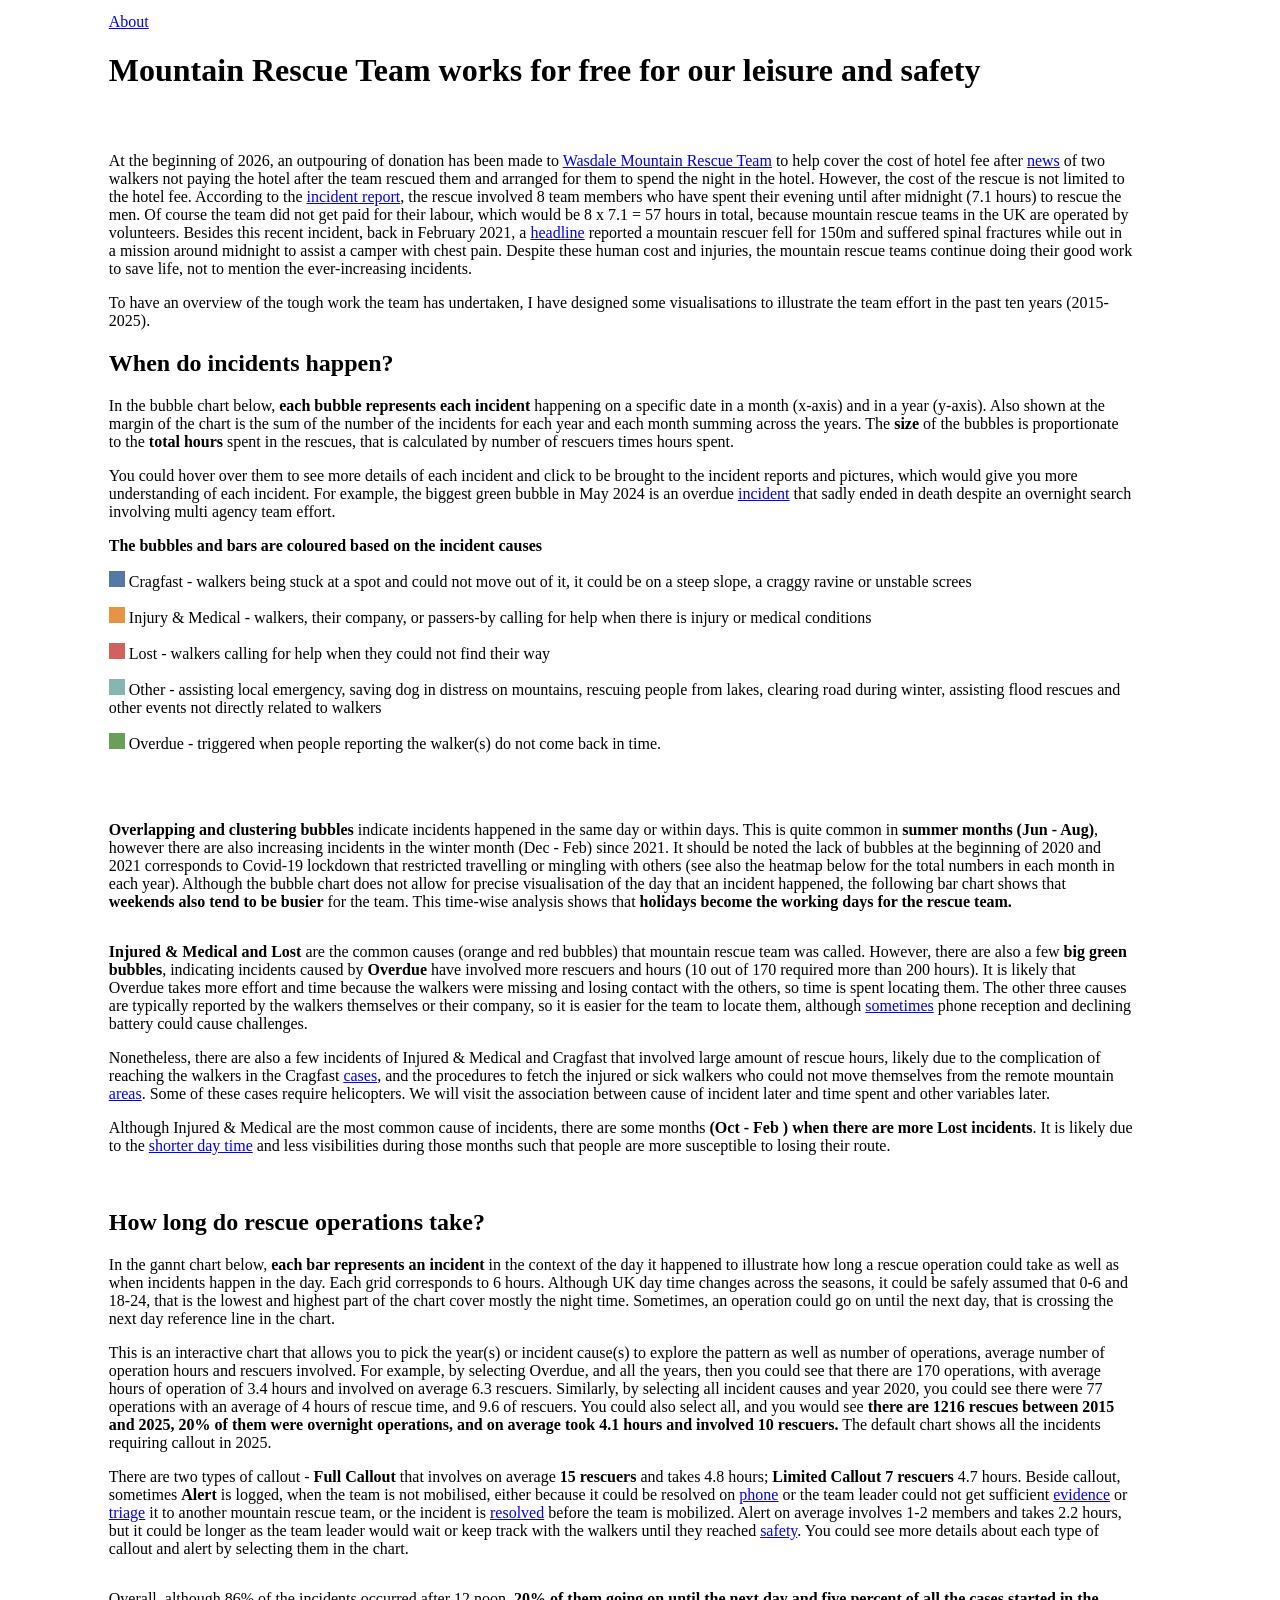
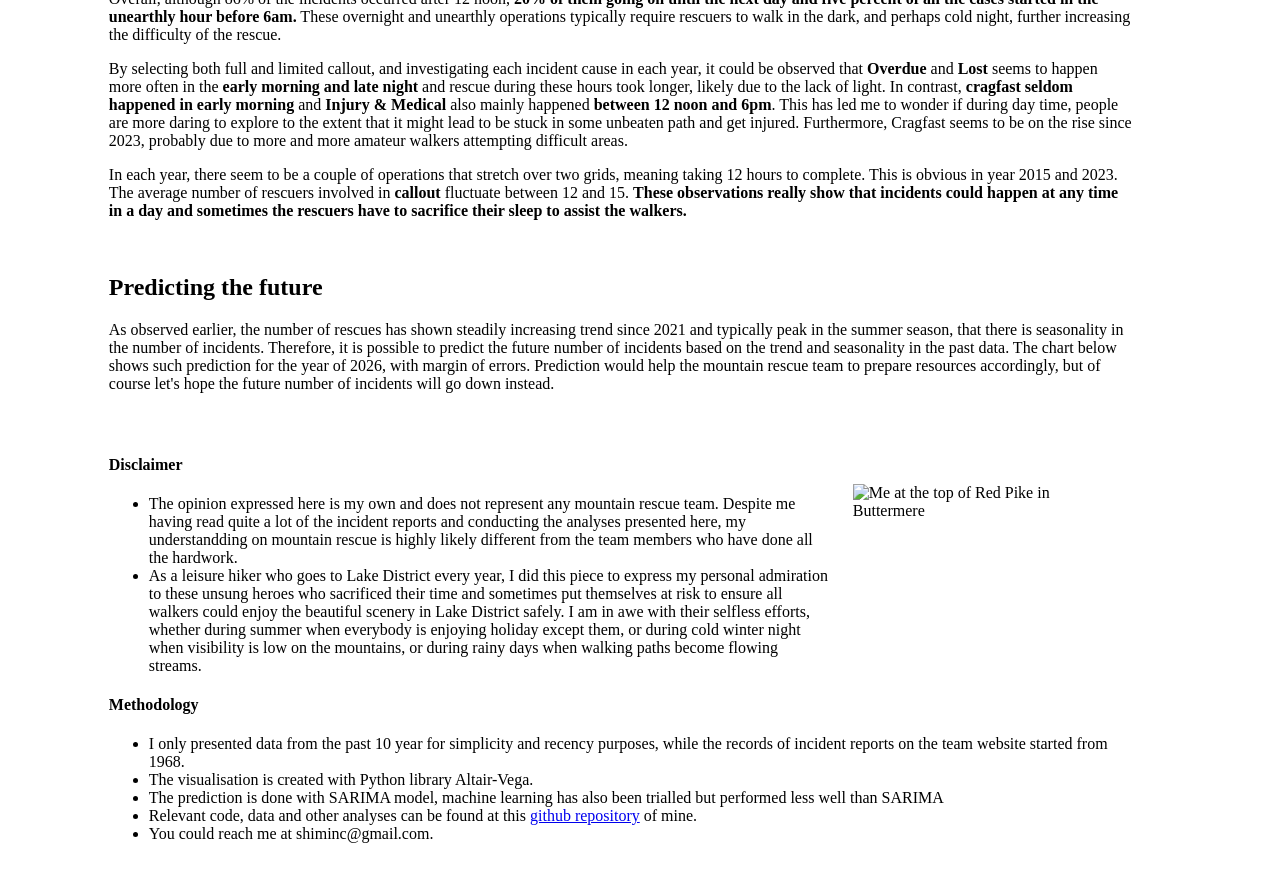
==== mountain_rescue.html @ 8c4cb389 "move projects to parents" ====
<!DOCTYPE html>
<html>
<head>
    
    <meta http-equiv="content-type" content="text/html; charset=UTF-8" />
    <meta name="viewport" content="width=device-width,
    initial-scale=1.0, maximum-scale=1.0, user-scalable=no" />
    <meta name="title" content= "Mountain Rescue">
    <meta name="description" content="Wasdale Mountain Rescue Incident Analysis">
    <meta name="author" content="Shi Min Chua">


    <meta property="og:title" content="Mountain Rescue">
    <meta property="og:type" content="website">
    <meta property='og:image' content='https://raw.githubusercontent.com/Shiminc/mountain_rescue/main/charts/gantt.png'>
    <meta property="og:url" content="https://mountain-rescue.netlify.app/">
    <meta property="og:description" content="Interactive visualisation of Mountain Rescue Team in Lake District"> 
    <meta property="og:locale" content="en_UK">
    <base target="_blank">

    <!-- <link rel="stylesheet" href="styles.css"> -->

       <script>
            L_NO_TOUCH = false;
            L_DISABLE_3D = false;


        </script>


    <script src="https://cdnjs.cloudflare.com/ajax/libs/d3/3.5.5/d3.min.js"></script>
    <!-- Import Vega & Vega-Lite (does not have to be from CDN) -->
    <script src="https://cdn.jsdelivr.net/npm/vega@5"></script>
    <script src="https://cdn.jsdelivr.net/npm/vega-lite@5"></script>
    <!-- Import vega-embed -->
    <script src="https://cdn.jsdelivr.net/npm/vega-embed@6"></script>
    <link rel="stylesheet" href="./css/logo.css">
    <link rel="stylesheet" href="./css/mountain_rescue.css">

  
</head>

  <body>

 
    
    
    <header>
    <div class = "grid-nav-container">
        <div class = 'grid-logo' id ='logo' ></div>
        <!-- <div class = 'grid-space'></div> -->
        <div class = 'grid-about'><a href='about.html'>About</a></div>

    </div>
    <h1>Mountain Rescue Team works for free for our leisure and safety</h1>

    </header>

    <main>


        <p> At the beginning of 2026, an outpouring of donation has been made to <a href="https://www.wmrt.org.uk/", target="_blank">Wasdale Mountain Rescue Team</a> to help cover the cost of hotel fee after <a href="https://www.bbc.co.uk/news/articles/c9vx0jrnmejo#:~:text=Wasdale%20Mountain%20Rescue%20Team%20said,29%20December%2C%20in%20%22treacherous%22%20conditions.", target="_blank">news</a> of two walkers not paying the hotel after the team rescued them and arranged for them to spend the night in the hotel. 
            However, the cost of the rescue is not limited to the hotel fee.           
            According to the <a href="https://www.wmrt.org.uk/incidents/corridor-route-scafell-pike-mon-29th-dec-2025/", target="_blank">incident report</a>, the rescue
            involved 8 team members who have spent their evening until after midnight (7.1 hours) to rescue the men. Of course the team did not get paid for their labour, which would be 8 x 7.1 = 57 hours in total, because mountain rescue teams in the UK are operated by volunteers. 
            Besides this recent incident, back in February 2021, a <a href="https://www.bbc.co.uk/news/uk-england-cumbria-55978537", target="_blank">headline</a> reported a mountain rescuer fell for 150m and suffered spinal fractures while out in a mission around midnight to assist a camper with chest pain.
            <!-- This incident actually happened during Covid-19 lockdown when people were supposed not to mingle outside their bubbles.  -->
            Despite these human cost and injuries, the mountain rescue teams continue doing their good work to save life, not to mention the ever-increasing incidents.

        <p>To have an overview of the tough work the team has undertaken, I have designed some visualisations to illustrate the team effort in the past ten years (2015-2025). </p>

        <h2>When do incidents happen?</h2>
        <p> In the bubble chart below, <b>each bubble represents each incident</b> happening on a specific date in a month (x-axis) and in a year (y-axis). Also shown at the margin of the chart is the sum of the number of the incidents for each year and each month summing across the years. The <b>size</b> of the bubbles is proportionate to the <b>total hours</b> spent in the rescues, that is calculated by number of rescuers times hours spent. </p>
        <p> You could hover over them to see more details of each incident and click to be brought to the incident reports and pictures, which would give you more understanding of each incident. For example, the biggest green bubble in May 2024 is an overdue <a href="https://www.wmrt.org.uk/incidents/scafell-pike-thu-9th-may-2024/">incident</a> that sadly ended in death despite an overnight search involving multi agency team effort. </p>
        <p><b> The bubbles and bars are coloured based on the incident causes</b></p>
        <p><div class = "square" style=" background-color: #5778a4"></div> Cragfast - walkers being stuck at a spot and could not move out of it, it could be on a steep slope, a craggy ravine or unstable screes</p>
        <p><div class = "square" style="background-color: #e49444;"></div> Injury & Medical - walkers, their company, or passers-by calling for help when there is injury or medical conditions </p>
        <p><div class = "square" style="background-color: #d1615d;"></div> Lost - walkers calling for help when they could not find their way</p>
        <p><div class = "square" style="background-color: #85b6b2;"></div> Other - assisting local emergency, saving dog in distress on mountains, rescuing people from lakes, clearing road during winter, assisting flood rescues and other events not directly related to walkers</p>
        <p><div class = "square" style="background-color: #6a9f58;"></div> Overdue - triggered when people reporting the walker(s) do not come back in time.</p>
      
        <br>
        <div class="chartholder">
            <div id="bubble"></div>
        </div>
        <br>
        <p><b>Overlapping and clustering bubbles</b> indicate incidents happened in the same day or within days. This is quite common in <b>summer months (Jun - Aug)</b>, however there are also increasing incidents in the winter month (Dec - Feb) since 2021. It should be noted the lack of bubbles at the beginning of 2020 and 2021 corresponds to Covid-19 lockdown that restricted travelling or mingling with others (see also the heatmap below for the total numbers in each month in each year). Although the bubble chart does not allow for precise visualisation of the day that an incident happened, the following bar chart shows that <b>weekends also tend to be busier</b> for the team. This time-wise analysis shows that <b>holidays become the working days for the rescue team.</b> </p>
        <div class="chartholder">
            <div id="week"></div>
        </div>
        <p><b>Injured & Medical and Lost</b> are the common causes (orange and red bubbles) that mountain rescue team was called. However, there are also a few <b>big green bubbles</b>, indicating incidents caused by <b>Overdue</b> have involved more rescuers and hours (10 out of 170 required more than 200 hours). It is likely that Overdue takes more effort and time because the walkers were missing and losing contact with the others, so time is spent locating them. The other three causes are typically reported by the walkers themselves or their company, so it is easier for the team to locate them, although <a href="https://www.wmrt.org.uk/incidents/scafell-pike-mon-20th-feb-2023/">sometimes</a> phone reception and declining battery could cause challenges. </p>
        <p> Nonetheless, there are also a few incidents of Injured & Medical and Cragfast that involved large amount of rescue hours, likely due to the complication of reaching the walkers in the Cragfast <a href="https://www.wmrt.org.uk/incidents/wastwater-screes-mon-15th-jul-2019/">cases</a>, and the procedures to fetch the injured or sick walkers who could not move themselves from the remote mountain <a href="https://www.wmrt.org.uk/incidents/corridor-route-scafell-pike-mon-7th-apr-2025/">areas</a>. Some of these cases require helicopters. We will visit the association between cause of incident later and time spent and other variables later.</p>
        <p> Although Injured & Medical are the most common cause of incidents, there are some months <b>(Oct - Feb ) when there are more Lost incidents</b>. It is likely due to the <a href="https://www.wmrt.org.uk/incidents/high-scarth-crag-eskdale-sun-24th-jan-2016/">shorter day time</a> and less visibilities during those months such that people are more susceptible to losing their route. </p>

        <br>

        <h2>How long do rescue operations take?</h2>
        <p>In the gannt chart below, <b>each bar represents an incident</b> in the context of the day it happened to illustrate how long a rescue operation could take as well as when incidents happen in the day. 
          Each grid corresponds to 6 hours. Although UK day time changes across the seasons, it could be safely assumed that 0-6 and 18-24, that is the lowest and highest part of the chart cover mostly the night time. Sometimes, an operation could go on until the next day, that is crossing the next day reference line in the chart. </p>
          <p>This is an interactive chart that allows you to pick the year(s) or incident cause(s) to explore the pattern as well as number of operations, average number of operation hours and rescuers involved. 
          For example, by selecting Overdue, and all the years, then you could see that there are 170 operations, with average hours of operation of 3.4 hours and involved on average 6.3 rescuers. Similarly, by selecting all incident causes and year 2020, you could see there were 77 operations with an average of 4 hours of rescue time, and 9.6 of rescuers. 
          You could also select all, and you would see <b>there are 1216 rescues between 2015 and 2025, 20% of them were overnight operations, and on average took 4.1 hours and involved 10 rescuers.</b>
          The default chart shows all the incidents requiring callout in 2025.</p>
        <p> There are two types of callout - <b>Full Callout</b> that involves on average <b>15 rescuers</b> and takes 4.8 hours; <b>Limited Callout 7 rescuers</b> 4.7 hours. Beside callout, sometimes <b>Alert</b> is logged, when the team is not mobilised, either because it could be resolved on
          <a href="https://www.wmrt.org.uk/incidents/corridor-route-scafell-pike-fri-26th-sep-2025/">phone</a> or the team leader could not get sufficient <a href="https://www.wmrt.org.uk/incidents/great-gable-sun-20th-apr-2025/">evidence</a> or <a href="https://www.wmrt.org.uk/incidents/great-gable-sat-16th-sep-2017/">triage</a> it to another mountain rescue team, or the incident is <a href="https://www.wmrt.org.uk/incidents/upper-eskdale-sat-18th-jan-2025/">resolved</a> before
           the team is mobilized. Alert on average involves 1-2 members and takes 2.2 hours, but it could be longer as the team leader would wait or keep track with the walkers until they reached <a href="https://www.wmrt.org.uk/incidents/scafell-pike-fri-12th-jul-2024/">safety</a>. You could see more details about each type of callout and alert by selecting them in the chart.
            <div class="chartholder">
            <div id="gantt"></div>
            </div>
        <p> Overall, although 86% of the incidents occurred after 12 noon, <b>20% of them going on until the next day and five percent of all the cases started in the unearthly hour before 6am.</b> These overnight and unearthly operations typically require rescuers to walk in the dark, and perhaps cold night, further increasing the difficulty of the rescue.</p>
        <p> By selecting both full and limited callout, and investigating each incident cause in each year, it could be observed that <b>Overdue</b> and <b>Lost</b> seems to happen more often in the <b>early morning and late night</b> and rescue during these hours took longer, likely due to the lack of light. In contrast, <b>cragfast seldom happened in early morning</b> and <b>Injury & Medical</b> also mainly happened <b>between 12 noon and 6pm</b>. This has led me to wonder if during day time, people are more daring to explore to the extent that it might lead to be stuck in some unbeaten path and get injured. Furthermore, Cragfast seems to be on the rise since 2023, probably due to more and more amateur walkers attempting difficult areas.</p>
        <p> In each year, there seem to be a couple of operations that stretch over two grids, meaning taking 12 hours to complete. This is obvious in year 2015 and 2023. The average number of rescuers involved in <b>callout</b> fluctuate between 12 and 15. 
        <b>These observations really show that incidents could happen at any time in a day and sometimes the rescuers have to sacrifice their sleep to assist the walkers.</b>     
        </p>

        <br>

        <h2>Predicting the future</h2>
        <p>As observed earlier, the number of rescues has shown steadily increasing trend since 2021 and typically peak in the summer season, that there is seasonality in the number of incidents. Therefore, it is possible to predict the future number of incidents based on the trend and seasonality in the past data. The chart below shows such prediction for the year of 2026, with margin of errors. Prediction would help the mountain rescue team to prepare resources accordingly, but of course let's hope the future number of incidents will go down instead. </p>

            <div class="chartholder">
            <div id="prediction"></div>
            </div>
       
        </main>
     <!-- <h2>Who else are involved in the rescue operations?</h2>

        <h2>How are the weather conditions during the rescue operations?</h2> -->

            <!-- 1. why 2017 is high (dec 0)
            2. why 2019 cragfast increase
            3. summer month more injury, while autumn more lost due to weather change
            4. 2016 no overdue
            5. december fluctuation due to holidy, nobody writes the report.
   
            You could see more other visualisation <a href="https://raw.githubusercontent.com/Shiminc/mountain_rescue/main/appendix.html">here</a>

            
            things to illustrate the efforts involved
            1. other agencies involved, number of total as well as each type
            2. time spent, which go through overnight
            3. staff
            4. Weather
            5. quantitative 
            6. Staff victim ratios -->

    





    <footer>
     <img class="myImage"
    src="https://raw.githubusercontent.com/Shiminc/mountain_rescue/main/charts/photo.jpg"
    alt="Me at the top of Red Pike in Buttermere"
    width="230"
    height="170" />

        <h4>Disclaimer</h4>
        <ul>
            <li> The opinion expressed here is my own and does not represent any mountain rescue team. Despite me having read quite a lot of the incident reports and conducting the analyses presented here,  my understandding on mountain rescue is highly likely different from the team members who have done all the hardwork.</li>
            <li> As a leisure hiker who goes to Lake District every year, I did this piece to express my personal admiration to these unsung heroes who sacrificed their time and sometimes put themselves at risk to ensure all walkers could enjoy the beautiful scenery in Lake District safely. I am in awe with their selfless efforts, whether during summer when everybody is enjoying holiday except them, or during cold winter night when visibility is low on the mountains, or during rainy days when walking paths become flowing streams.  </li>
            <!-- <li> I hope this piece will raise awareness in future hikers such that when they set up for a walk, they would have the mountain rescue team in their mind and they do not risk their own safety that in turn requires the team risking theirs. </li> -->
        </ul>
        <h4>Methodology</h4>
        <ul>
            <li>I only presented data from the past 10 year for simplicity and recency purposes, while the records of incident reports on the team website started from 1968. </li>
            <li>The visualisation is created with Python library Altair-Vega.</li>
            <li>The prediction is done with SARIMA model, machine learning has also been trialled but performed less well than SARIMA</li>
            <li>Relevant code, data and other analyses can be found at this <a href="https://github.com/Shiminc/mountain_rescue" , target="_blank">github repository</a> of mine.</li>
            <li>You could reach me at shiminc@gmail.com. </li>
        </ul>

    </footer>
    </body>

<!-- Script for logo -->
<script src="./javascripts/d3.v7.js"></script>
<script type="module" src="./javascripts/logo/main.js"></script> 
<script>
        document.getElementById('logo').addEventListener('click', function(){
            window.location.href ='../index.html'
        })
</script>

<!-- Script for other charts -->

<script type="text/javascript">
        var spec = "https://raw.githubusercontent.com/Shiminc/mountain_rescue/main/charts/main_chart.json";
        vegaEmbed('#bubble', spec,{'loader':{'target':'_blank'}}).then(function(result) {
          // Access the Vega view instance (https://vega.github.io/vega/docs/api/view/) as result.view
        }).catch(console.error);
</script>

<script type="text/javascript">
        var spec = "https://raw.githubusercontent.com/Shiminc/mountain_rescue/main/charts/week.json";
        vegaEmbed('#week', spec).then(function(result) {
          // Access the Vega view instance (https://vega.github.io/vega/docs/api/view/) as result.view
        }).catch(console.error);
</script>

<script type="text/javascript">
        var spec = "https://raw.githubusercontent.com/Shiminc/mountain_rescue/main/charts/gantt.json";
        vegaEmbed('#gantt', spec,{'loader':{'target':'_blank'}}).then(function(result) {
          // Access the Vega view instance (https://vega.github.io/vega/docs/api/view/) as result.view
        }).catch(console.error);
</script>

<script type="text/javascript">
        var spec = "https://raw.githubusercontent.com/Shiminc/mountain_rescue/main/charts/prediction.json";
        vegaEmbed('#prediction', spec,{'loader':{'target':'_blank'}}).then(function(result) {
          // Access the Vega view instance (https://vega.github.io/vega/docs/api/view/) as result.view
        }).catch(console.error);
</script>
           
</html>
---- css/mountain_rescue.css ----
html,body {
        width: 100%;
        height:fit-content;
        margin: 0;
        padding: 0;
    }

header {
    position: sticky;
    top:0;
    width: 80.0%;
    left: 7.5%;
    padding: 1%;
    background: rgba(255, 255, 255, 1);
    z-index:9000;
}

main, footer {
    position: relative;
    width: 80.0%;
    left: 7.5%;
    padding: 1%;

}


.chartholder {
    position: relative;
    display: flex;
    justify-content: center;
    width: 100%;
    height: 100%;
    left: 5%;
    top: 0.0%;

}

.square {
    width:16px;
    height:16px; 
    display: inline-block;

}

.myImage {
    float: right;
    margin: 50px 50px 15px 20px;


}
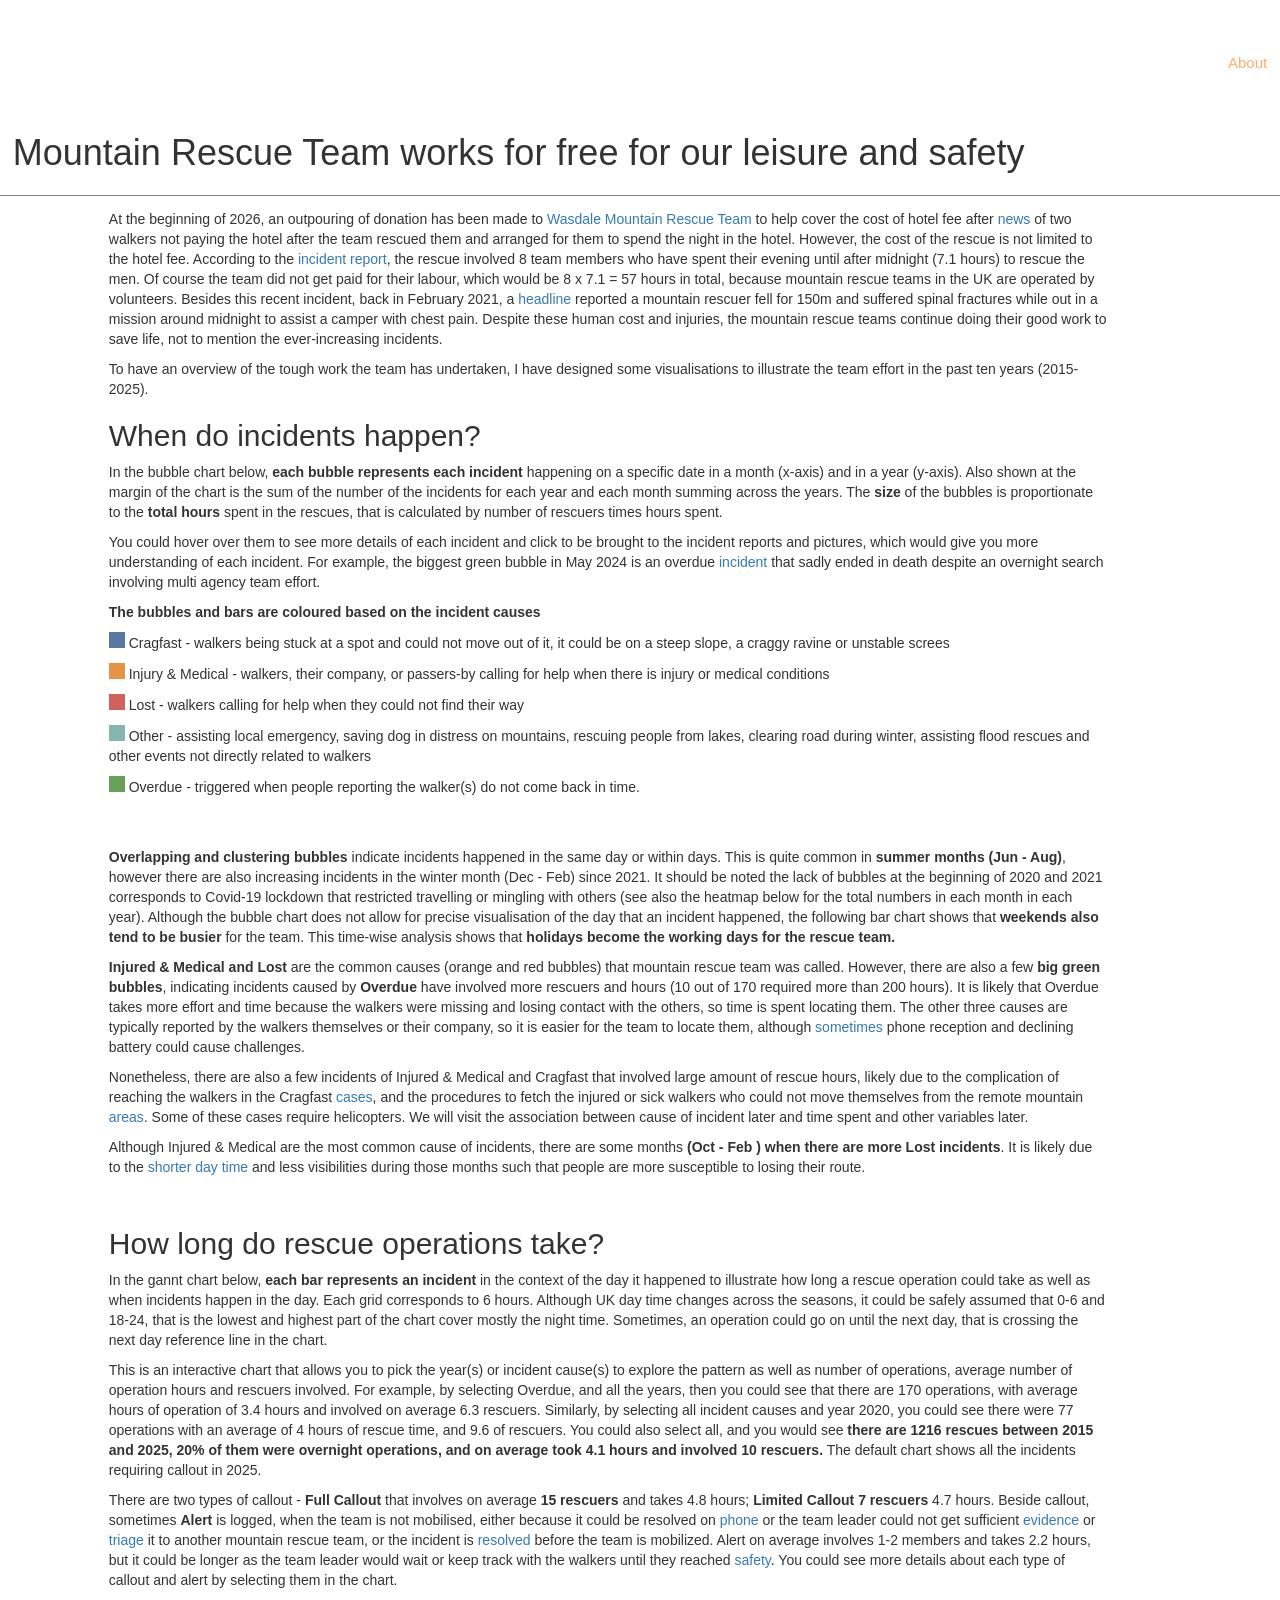
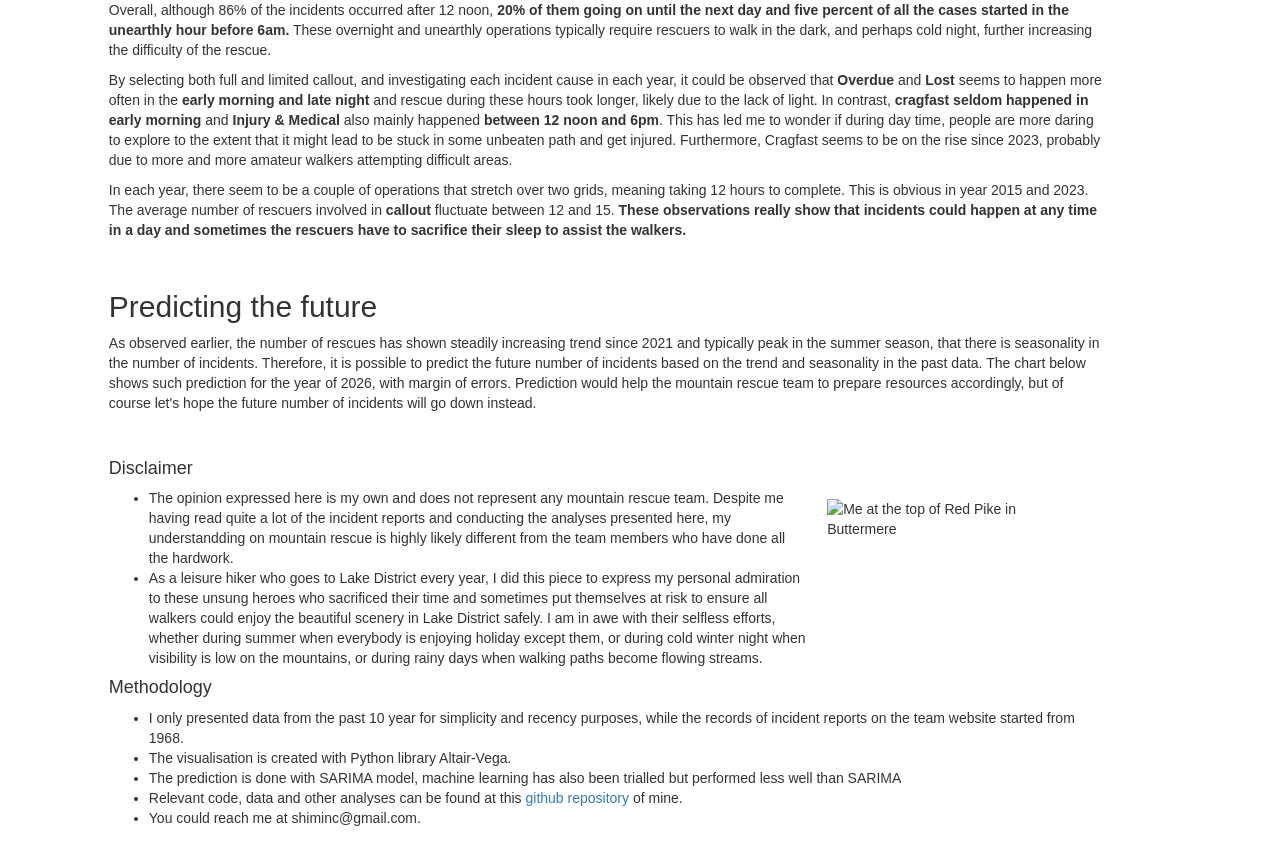
==== commit 3459efea: "solve sticky problem;" ====
--- a/mountain_rescue.html
+++ b/mountain_rescue.html
@@ -17,6 +17,7 @@
     <meta property="og:description" content="Interactive visualisation of Mountain Rescue Team in Lake District"> 
     <meta property="og:locale" content="en_UK">
     <base target="_blank">
+    <link rel="stylesheet" href="https://netdna.bootstrapcdn.com/bootstrap/3.0.0/css/bootstrap.min.css"/>
 
     <!-- <link rel="stylesheet" href="styles.css"> -->
 
@@ -36,6 +37,7 @@
     <script src="https://cdn.jsdelivr.net/npm/vega-embed@6"></script>
     <link rel="stylesheet" href="./css/logo.css">
     <link rel="stylesheet" href="./css/mountain_rescue.css">
+    <link rel="icon" href="assets/favicon.PNG" type="image/x-icon" />
 
   
 </head>
@@ -180,7 +182,7 @@
 <script type="module" src="./javascripts/logo/main.js"></script> 
 <script>
         document.getElementById('logo').addEventListener('click', function(){
-            window.location.href ='../index.html'
+            window.location.href ='index.html'
         })
 </script>
 
--- a/css/logo.css
+++ b/css/logo.css
@@ -0,0 +1,64 @@
+
+.grid-logo{
+    position: relative;
+    display: flex;
+    justify-content: left;
+    max-width: 400px;
+    /* width: 10%;
+    height: 10%; */
+    left: 0%;
+    top: 0.0%;
+    /* border-bottom : black 5px solid; */
+
+}
+
+.grid-about:hover,
+.grid-logo:hover{
+    cursor:pointer;
+}
+
+.axis-x line,
+.axis-x path,
+.axis-y path,
+.axis-y line {
+  fill: none;
+  stroke: black;
+  stroke-width: 3px;
+  shape-rendering: crispEdges;}
+
+.grid-nav-container {
+    display: grid;
+    /* grid-template-columns:400px 1000px 200px; */
+    grid-template-columns: repeat(auto-fit, minmax(200px, 1fr));
+    grid-template-rows: 100px;
+    grid-gap: 20px;
+}
+
+.grid-about {
+    font-size: 1.5rem;
+    color: #fdae6b;
+    /* margin-top: auto;
+    margin-bottom: 0;
+    margin-left: auto; 
+    margin-right: 0;     */
+    position: relative;
+    display: flex;
+    justify-content: right;
+    align-items: center;
+
+}
+
+.grid-about a:link{
+    color: gray;
+    color: #fdae6b;
+
+    text-decoration: none;
+}
+
+.grid-about a:visited{
+    color: rgb(52, 49, 49);
+    color: #fdae6b;
+
+    text-decoration: none;
+}
+
--- a/css/mountain_rescue.css
+++ b/css/mountain_rescue.css
@@ -1,20 +1,25 @@
+/* html {
+        max-width: 2000px;
+        margin: auto;
 
+} */
  
-html,body {
-        width: 100%;
-        height:fit-content;
-        margin: 0;
+body {
+        /* width: 100%; */
         padding: 0;
-    }
+        }
 
 header {
     position: sticky;
     top:0;
-    width: 80.0%;
-    left: 7.5%;
-    padding: 1%;
+    /* width: 80.0%;
+    left: 7.5%;*/
+    padding: 1%; 
     background: rgba(255, 255, 255, 1);
+    /* make it always in front */
     z-index:9000;
+    border-bottom : gray 1px solid;
+
 }
 
 main, footer {
